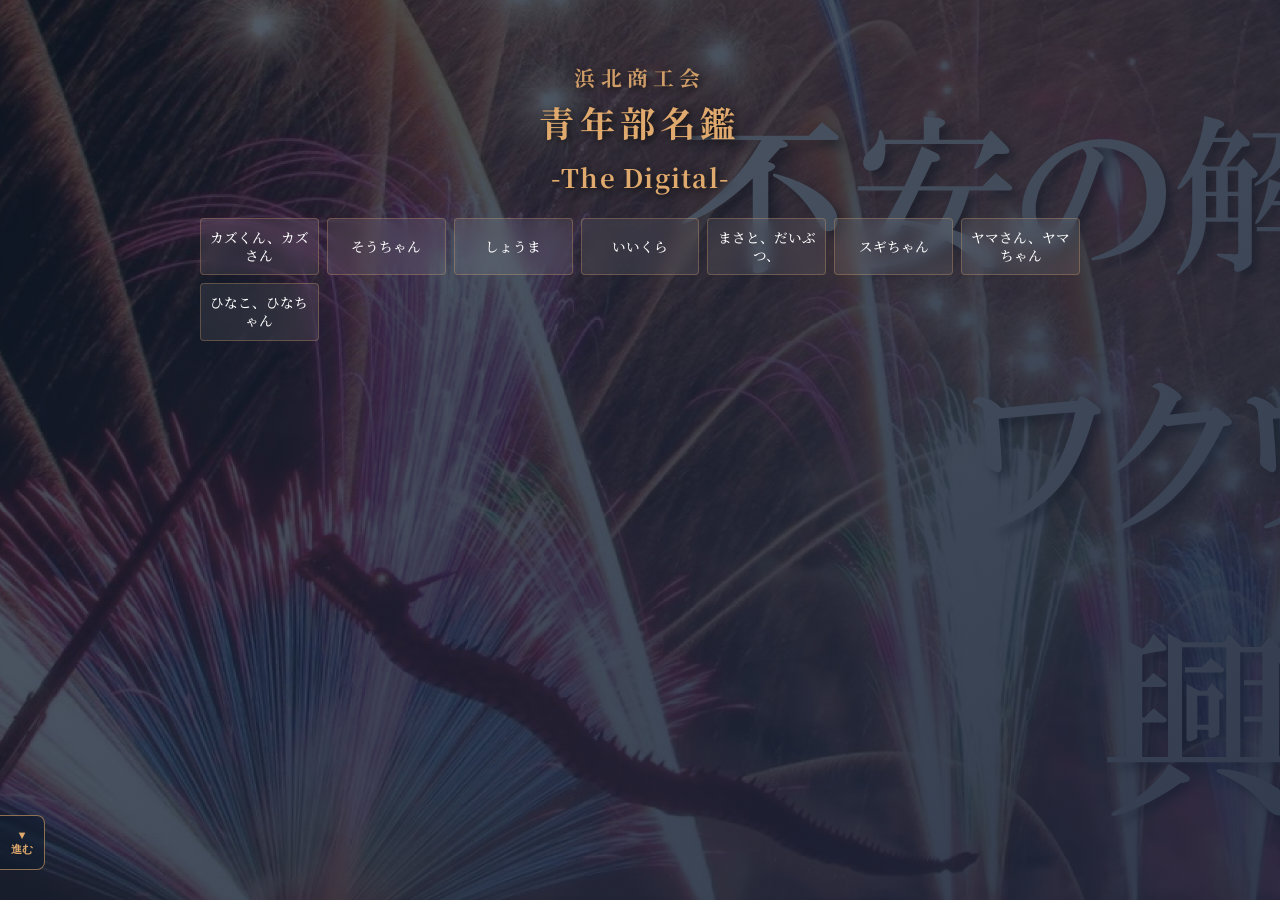
==== index.html @ 4f2fd343 "Update codebase for new spreadsheet" ====
﻿<!DOCTYPE html>
<html lang="ja">
<head>
    <meta charset="UTF-8">
    <meta name="viewport" content="width=device-width, initial-scale=1.0">
    <title>浜北商工会 青年部名鑑 -The Digital-</title>
    <link rel="stylesheet" href="style.css?v=20260411">
    <link href="https://fonts.googleapis.com/css2?family=Noto+Serif+JP:wght@400;700&display=swap" rel="stylesheet">
</head>
<body>
    <div class="bg-animation"></div>

    <div class="nav-buttons">
        <button id="nav-up" class="nav-btn">▲<br>戻る</button>
        <button id="nav-down" class="nav-btn">▼<br>進む</button>
    </div>

    <div class="scroll-container" id="scroll-container">
        <section class="index-section" id="top">
            <h1>
                <span style="font-size:1.3rem; opacity: 0.9;">浜北商工会</span><br>
                青年部名鑑<br>
                <span style="color:var(--accent-color); font-size:1.6rem; letter-spacing: 0.05em;">-The Digital-</span>
            </h1>
            <div class="member-grid">
                
                <a href="#member-1" class="member-link">カズくん、カズさん</a>
                
                <a href="#member-2" class="member-link">そうちゃん</a>
                
                <a href="#member-3" class="member-link">しょうま</a>
                
                <a href="#member-4" class="member-link">いいくら</a>
                
                <a href="#member-5" class="member-link">まさと、だいぶつ、</a>
                
                <a href="#member-6" class="member-link">スギちゃん</a>
                
                <a href="#member-7" class="member-link">ヤマさん、ヤマちゃん</a>
                
                <a href="#member-8" class="member-link">ひなこ、ひなちゃん</a>
                
            </div>
        </section>

        
        <section class="member-slide slide-panel" id="member-1" data-index="1">
            
            <div class="member-card">
                <div class="member-image-wrapper">
                    
                    
                    <img src="https://drive.google.com/thumbnail?id=1BmjtbiqCMawPFYAUwA2mp1xpKYHfq6Cj&sz=w800" alt="写真" class="member-image">
                    <div class="overlay-nickname">
                        <div class="nickname-text js-fit-text">カズくん、カズさん</div>
                    </div>
                </div>
                
                <div class="member-info">
                    <div class="member-header-titles">
                        <h2 class="member-name">水谷和敬</h2>
                        <hr class="gold-divider">
                        <p class="member-title">日本オーガニック株式会社 <span class="member-category">/ 農家向け肥料製造、販売、卸、その他1次産業に関わる課題解決</span></p>
                        
                        <p class="member-meta">
                            出身地: 静岡市葵区草薙
                             | 
                            入部: 2025/12/15
                        </p>
                        
                    </div>
                    
                    
                    <div class="member-detail">
                        <h3>わが社の自慢</h3>
                        <div class="member-text">創立96年の肥料メーカー。地域の食を守るべく、いろんなことに日々チャレンジしています！</div>
                    </div>
                    

                    
                    <div class="member-detail">
                        <h3>熱中していること</h3>
                        <div class="member-text">超趣味レベルのロードバイク。通勤に使用してます！あとはゆるっとキャンプ、BBQ</div>
                    </div>
                    

                    
                    <div class="member-detail">
                        <h3>おすすめ激うまグルメ</h3>
                        <div class="member-text">浜松歴が短いので色々とご教授お願いしますｍ（_ _）ｍ</div>
                    </div>
                    

                    
                    <div class="member-detail">
                        <h3>こんな相談のれます！</h3>
                        <div class="member-text">農業はもとより、植物関係でしたらふわっと話聞けます。あ、私獣医の免許もあるから動物の事もふわっと聞いてください＾＾</div>
                    </div>
                    

                    
                    <div class="member-detail">
                        <h3>青年部で繋がりたい人</h3>
                        <div class="member-text">皆さん！今は特に外構関係の方</div>
                    </div>
                    
                </div>
            </div>
        </section>
        
        <section class="member-slide slide-panel" id="member-2" data-index="2">
            
            <div class="member-card">
                <div class="member-image-wrapper">
                    
                    
                        
                    
                    <img src="./hiryukun.JPG" alt="写真" class="member-image">
                    <div class="overlay-nickname">
                        <div class="nickname-text js-fit-text">そうちゃん</div>
                    </div>
                </div>
                
                <div class="member-info">
                    <div class="member-header-titles">
                        <h2 class="member-name">石川惣一郎</h2>
                        <hr class="gold-divider">
                        <p class="member-title">石川製餡所 <span class="member-category">/ 製造・加工</span></p>
                        
                        <p class="member-meta">
                            出身地: 浜松市浜名区豊保
                             | 
                            入部: 2017/08/01
                        </p>
                        
                    </div>
                    
                    
                    <div class="member-detail">
                        <h3>わが社の自慢</h3>
                        <div class="member-text">創業10４年、地元のあんこ屋です！</div>
                    </div>
                    

                    
                    <div class="member-detail">
                        <h3>熱中していること</h3>
                        <div class="member-text">生成AIが歌ってる曲にハマってます！</div>
                    </div>
                    

                    
                    <div class="member-detail">
                        <h3>おすすめ激うまグルメ</h3>
                        <div class="member-text">ザザシティ浜松の向かい側にあるBasso鍛冶庵(蕎麦屋です)のミニ天丼が最高に旨いですよ！</div>
                    </div>
                    

                    
                    <div class="member-detail">
                        <h3>こんな相談のれます！</h3>
                        <div class="member-text">あんこを使ったお菓子を作りたいときの相談などなど</div>
                    </div>
                    

                    
                    <div class="member-detail">
                        <h3>青年部で繋がりたい人</h3>
                        <div class="member-text">食べ物関係の方</div>
                    </div>
                    
                </div>
            </div>
        </section>
        
        <section class="member-slide slide-panel" id="member-3" data-index="3">
            
            <div class="member-card">
                <div class="member-image-wrapper">
                    
                    
                    <img src="https://drive.google.com/thumbnail?id=1gQG9tgWW16fe8bTGVNeBwfredswOEfX0&sz=w800" alt="写真" class="member-image">
                    <div class="overlay-nickname">
                        <div class="nickname-text js-fit-text">しょうま</div>
                    </div>
                </div>
                
                <div class="member-info">
                    <div class="member-header-titles">
                        <h2 class="member-name">牧田 丞真</h2>
                        <hr class="gold-divider">
                        <p class="member-title">株式会社警備保障ベラ <span class="member-category">/ 警備業</span></p>
                        
                        <p class="member-meta">
                            出身地: 浜松市
                             | 
                            入部: 2023/04/01
                        </p>
                        
                    </div>
                    
                    
                    <div class="member-detail">
                        <h3>わが社の自慢</h3>
                        <div class="member-text">少数精鋭で幅広いエリア（浜北を中心に湖西から御前崎まで）の警備を請け負います</div>
                    </div>
                    

                    
                    <div class="member-detail">
                        <h3>熱中していること</h3>
                        <div class="member-text">現在過去未来、ゴスペラーズのファン（黒沢薫さんは心の師匠）

女性アイドル好き→iDOL Street（SUPER☆GiRLS、わーすた）がお気に入り

豆を挽いてコーヒーを淹れます（プレス器やエスプレッソマシンを所有）

紙巻き煙草以外に葉巻を喫う

ウイスキー派でしたが甍に出会い日本酒に興味を持ち出しています

土地家屋調査士の試験勉強に励んでいます（去年6.5点足らず不合格）</div>
                    </div>
                    

                    
                    <div class="member-detail">
                        <h3>おすすめ激うまグルメ</h3>
                        <div class="member-text">奥田商店、DEEPAK、SUN'S（ここまでカレー屋さん）/はちまんのバナナジュース</div>
                    </div>
                    

                    
                    <div class="member-detail">
                        <h3>こんな相談のれます！</h3>
                        <div class="member-text">行政書士の資格を持っているので（登録はしていいません）法律関係の話、資格試験の勉強法についてお話しできます</div>
                    </div>
                    

                    
                    <div class="member-detail">
                        <h3>青年部で繋がりたい人</h3>
                        <div class="member-text">工事やイベントで警備員を必要としている人、独立開業のノウハウを持っている人</div>
                    </div>
                    
                </div>
            </div>
        </section>
        
        <section class="member-slide slide-panel" id="member-4" data-index="4">
            
            <div class="member-card">
                <div class="member-image-wrapper">
                    
                    
                        
                    
                    <img src="./hiryukun.JPG" alt="写真" class="member-image">
                    <div class="overlay-nickname">
                        <div class="nickname-text js-fit-text">いいくら</div>
                    </div>
                </div>
                
                <div class="member-info">
                    <div class="member-header-titles">
                        <h2 class="member-name">飯倉翔太</h2>
                        <hr class="gold-divider">
                        <p class="member-title">高林会計 <span class="member-category">/ 税理士</span></p>
                        
                        <p class="member-meta">
                            出身地: 浜松市中央区船越町
                             | 
                            入部: 2024/03/01
                        </p>
                        
                    </div>
                    
                    
                    <div class="member-detail">
                        <h3>わが社の自慢</h3>
                        <div class="member-text">創業50年以上　頼りになる社長の相談相手です！</div>
                    </div>
                    

                    
                    <div class="member-detail">
                        <h3>熱中していること</h3>
                        <div class="member-text">仕事</div>
                    </div>
                    

                    
                    <div class="member-detail">
                        <h3>おすすめ激うまグルメ</h3>
                        <div class="member-text">ぬしやカフェのブッダボール　広沢のブーランジェリータニグチ</div>
                    </div>
                    

                    
                    <div class="member-detail">
                        <h3>こんな相談のれます！</h3>
                        <div class="member-text">経営に関する困りごと</div>
                    </div>
                    

                    
                    <div class="member-detail">
                        <h3>青年部で繋がりたい人</h3>
                        <div class="member-text">自社の数字に興味のある方</div>
                    </div>
                    
                </div>
            </div>
        </section>
        
        <section class="member-slide slide-panel" id="member-5" data-index="5">
            
            <div class="member-card">
                <div class="member-image-wrapper">
                    
                    
                    <img src="https://drive.google.com/thumbnail?id=1C_hzrkbv3An13eDQngl49LYoSOYeggsW&sz=w800" alt="写真" class="member-image">
                    <div class="overlay-nickname">
                        <div class="nickname-text js-fit-text">まさと、だいぶつ、</div>
                    </div>
                </div>
                
                <div class="member-info">
                    <div class="member-header-titles">
                        <h2 class="member-name">岡野将人</h2>
                        <hr class="gold-divider">
                        <p class="member-title">有限会社ぬしや仏具店 <span class="member-category">/ 小売・卸売</span></p>
                        
                        <p class="member-meta">
                            出身地: 茨城県つくば市
                             | 
                            入部: 2011/05/02
                        </p>
                        
                    </div>
                    
                    
                    <div class="member-detail">
                        <h3>わが社の自慢</h3>
                        <div class="member-text">創業約180年設立約50年の有限会社ぬしや仏具店。創業依頼「塗り」と「箔押」技術を継承し、現在も事業として営む。最新の仏壇仏具も扱う地域の老舗仏具店。近年はカフェを併設し、より親しみやすい新しい仏具店を目指しています。</div>
                    </div>
                    

                    
                    <div class="member-detail">
                        <h3>熱中していること</h3>
                        <div class="member-text">ギターとバンド活動にハマっています。ダイエット中です。</div>
                    </div>
                    

                    
                    <div class="member-detail">
                        <h3>おすすめ激うまグルメ</h3>
                        <div class="member-text">最近知り合いにいただいたTWGの紅茶にびっくりしました。</div>
                    </div>
                    

                    
                    <div class="member-detail">
                        <h3>こんな相談のれます！</h3>
                        <div class="member-text">カフェの利用やワークショップの相談も可能な範囲で受けます。仏壇仏具や位牌の相談はお任せください。修復や塗替えもできます。</div>
                    </div>
                    

                    
                    <div class="member-detail">
                        <h3>青年部で繋がりたい人</h3>
                        <div class="member-text">いろんな仕事について勉強したいのでできるだけたくさんの人と知り合いたいです。</div>
                    </div>
                    
                </div>
            </div>
        </section>
        
        <section class="member-slide slide-panel" id="member-6" data-index="6">
            
            <div class="member-card">
                <div class="member-image-wrapper">
                    
                    
                    <img src="https://drive.google.com/thumbnail?id=1iJcV-IG1AoS2s-QegEN4jQQ2lhS8vOKP&sz=w800" alt="写真" class="member-image">
                    <div class="overlay-nickname">
                        <div class="nickname-text js-fit-text">スギちゃん</div>
                    </div>
                </div>
                
                <div class="member-info">
                    <div class="member-header-titles">
                        <h2 class="member-name">杉山雄規</h2>
                        <hr class="gold-divider">
                        <p class="member-title">浜松パソコン総合支援 <span class="member-category">/ IT・クリエイティブ</span></p>
                        
                        <p class="member-meta">
                            出身地: 浜松市浜名区貴布祢
                             | 
                            入部: 2021/07/01
                        </p>
                        
                    </div>
                    
                    
                    <div class="member-detail">
                        <h3>わが社の自慢</h3>
                        <div class="member-text">外資系企業でも認められているサポート力があります！</div>
                    </div>
                    

                    
                    <div class="member-detail">
                        <h3>熱中していること</h3>
                        <div class="member-text">ネットゲーム(FPS)、MTG、ガンダム</div>
                    </div>
                    

                    

                    
                    <div class="member-detail">
                        <h3>こんな相談のれます！</h3>
                        <div class="member-text">パソコンの買い替え、故障修理、データ復旧、サポート全般。</div>
                    </div>
                    

                    
                    <div class="member-detail">
                        <h3>青年部で繋がりたい人</h3>
                        <div class="member-text">パソコンを必要としている方、パソコン操作など不安な方</div>
                    </div>
                    
                </div>
            </div>
        </section>
        
        <section class="member-slide slide-panel" id="member-7" data-index="7">
            
            <div class="member-card">
                <div class="member-image-wrapper">
                    
                    
                    <img src="https://drive.google.com/thumbnail?id=1lgflJKsQjmgEcgFWt-EhQrKXRKNQMf2e&sz=w800" alt="写真" class="member-image">
                    <div class="overlay-nickname">
                        <div class="nickname-text js-fit-text">ヤマさん、ヤマちゃん</div>
                    </div>
                </div>
                
                <div class="member-info">
                    <div class="member-header-titles">
                        <h2 class="member-name">山下　和也</h2>
                        <hr class="gold-divider">
                        <p class="member-title">おそうじ本舗浜北駅前店 <span class="member-category">/ サービス</span></p>
                        
                        <p class="member-meta">
                            出身地: 浜松市中央区富塚町
                             | 
                            入部: 2024/04/01
                        </p>
                        
                    </div>
                    
                    
                    <div class="member-detail">
                        <h3>わが社の自慢</h3>
                        <div class="member-text">ハウスクリーニングを通じて地元を中心に人と人をつなぐ仕事をしています</div>
                    </div>
                    

                    
                    <div class="member-detail">
                        <h3>熱中していること</h3>
                        <div class="member-text">サウナ、温泉巡り、森林浴、己書、占い（タロット・九星気学）</div>
                    </div>
                    

                    
                    <div class="member-detail">
                        <h3>おすすめ激うまグルメ</h3>
                        <div class="member-text">麵屋 川龍の汁なし担々麵、野の香の天ぷらとうどん、道の駅 どんぐりの里いなぶ の米粉で作ったカレーパン</div>
                    </div>
                    

                    
                    <div class="member-detail">
                        <h3>こんな相談のれます！</h3>
                        <div class="member-text">家・建物の汚れ全般の相談OK！汚れの原因とお手入れ方法、予防対策までばっちりアドバイスできます！</div>
                    </div>
                    

                    
                    <div class="member-detail">
                        <h3>青年部で繋がりたい人</h3>
                        <div class="member-text">自宅・事務所・会社の汚れに悩んでいる方</div>
                    </div>
                    
                </div>
            </div>
        </section>
        
        <section class="member-slide slide-panel" id="member-8" data-index="8">
            
            <div class="member-card">
                <div class="member-image-wrapper">
                    
                    
                    <img src="https://drive.google.com/thumbnail?id=1xtq9JieSAMoQTVgNv8fLsjbDpYiiZyGy&sz=w800" alt="写真" class="member-image">
                    <div class="overlay-nickname">
                        <div class="nickname-text js-fit-text">ひなこ、ひなちゃん</div>
                    </div>
                </div>
                
                <div class="member-info">
                    <div class="member-header-titles">
                        <h2 class="member-name">浅倉日向子</h2>
                        <hr class="gold-divider">
                        <p class="member-title">中高生向け英語特化型学習コーチング EngPower（エンパワー） <span class="member-category">/ サービス</span></p>
                        
                        <p class="member-meta">
                            出身地: 浜名区西美薗（北浜東部中 出身）
                             | 
                            入部: 2026/03/31
                        </p>
                        
                    </div>
                    
                    
                    <div class="member-detail">
                        <h3>わが社の自慢</h3>
                        <div class="member-text">カナダ留学・シンガポール勤務してました、元 学校教員です。根っからの浜北人間です。
教え子たち、みんな勝手に勉強し出すんですよ。（偏差値44→65）
あと私、無限にしゃべってます。</div>
                    </div>
                    

                    
                    <div class="member-detail">
                        <h3>熱中していること</h3>
                        <div class="member-text">あいみょん（札幌までライブ参戦）・お笑い（最近の推しはソマオ・ミートボール）・スポーツ観戦（ジュビロ・レヴズ）・最近はずっとAIいじいじ...</div>
                    </div>
                    

                    
                    <div class="member-detail">
                        <h3>おすすめ激うまグルメ</h3>
                        <div class="member-text">丸塚町のモロッコ料理屋「Fassiaフェシア」インスタDMで予約してから行ってあげてください♪ </div>
                    </div>
                    

                    
                    <div class="member-detail">
                        <h3>こんな相談のれます！</h3>
                        <div class="member-text">中高生の英語の成績伸び悩み（一番得意なのは、テスト~50点・5評2~3）
初めての海外渡航（留学・ホームステイ専門◎ 旅行でもOK）
</div>
                    </div>
                    

                    
                    <div class="member-detail">
                        <h3>青年部で繋がりたい人</h3>
                        <div class="member-text">中高生の保護者さん、集客に課題感を感じているローカルビジネスされている方、「英語・海外関連、助けて！」という方</div>
                    </div>
                    
                </div>
            </div>
        </section>
        
    </div>

    <script src="script.js"></script>
</body>
</html>
---- style.css ----
:root {
    --primary-color: #0d1b2a;
    --second-color: #1b263b;
    --accent-color: #e0a96d; /* ゴールド */
    --accent-dark: #b8860b;
    --text-color: #cbd5e1;
    --card-bg: rgba(255, 255, 255, 0.92);
}

* {
    box-sizing: border-box;
    margin: 0;
    padding: 0;
}

body {
    font-family: 'Noto Serif JP', serif;
    background-color: var(--primary-color);
    color: var(--text-color);
    background-image: 
        linear-gradient(135deg, rgba(13, 27, 42, 0.85) 0%, rgba(27, 38, 59, 0.85) 100%),
        url('./aboutus.jpg');
    background-size: cover;
    background-position: center;
    background-attachment: fixed;
}

html {
    scroll-behavior: smooth;
}

.scroll-container {
    height: 100vh;
    overflow-y: scroll;
    scroll-behavior: smooth; /* コンテナにも追加 */
    scroll-snap-type: y mandatory;
    -webkit-overflow-scrolling: touch;
}

/* インデックスセクション(FV) */
.index-section {
    position: relative;
    height: 100vh;
    padding: 30px 10px 10px 10px;
    scroll-snap-align: start;
    text-align: center;
    color: #fff;
    display: flex;
    flex-direction: column;
    
    background-image: 
        linear-gradient(135deg, rgba(13, 27, 42, 0.70) 0%, rgba(27, 38, 59, 0.90) 100%),
        url('./fv-bg.jpg');
    background-size: cover;
    background-position: center;
    background-attachment: fixed;
}

.index-section h1 {
    font-size: 2.2rem;
    margin: 15px 0 20px 0;
    color: var(--accent-color);
    letter-spacing: 0.15em;
    text-shadow: 2px 2px 8px rgba(0,0,0,0.8);
    flex-shrink: 0;
}

.member-grid {
    display: grid;
    grid-template-columns: repeat(auto-fill, minmax(110px, 1fr));
    gap: 8px;
    max-width: 900px;
    margin: 0 auto;
    width: 100%;
    overflow-y: auto;
    padding: 0 10px 30px 10px;
}

.member-link {
    display: flex;
    align-items: center;
    justify-content: center;
    padding: 10px 5px;
    background: rgba(255, 255, 255, 0.08);
    backdrop-filter: blur(8px);
    color: #fff;
    text-decoration: none;
    border-radius: 4px; /* ソリッド */
    border: 1px solid rgba(224, 169, 109, 0.3);
    transition: all 0.3s cubic-bezier(0.25, 0.8, 0.25, 1);
    font-size: 0.85rem;
    font-weight: 500;
    line-height: 1.3;
}

.member-link:hover, .member-link:active {
    background: var(--accent-color);
    color: var(--primary-color);
    transform: translateY(-2px);
    box-shadow: 0 4px 12px rgba(224, 169, 109, 0.4);
}

/* メンバーごとのスライド */
.member-slide {
    position: relative;
    height: 100vh;
    width: 100%;
    scroll-snap-align: start;
    display: flex;
    justify-content: center;
    align-items: center;
    padding: 10px; /* 上下左右最小で均一に */
    perspective: 1000px;
}

/* カード本体 (Solid & Premium + 遊び心) */
.member-card {
    background: var(--card-bg);
    width: 100%;
    max-width: 500px;
    height: 95vh; /* 高さを画面目一杯に戻す */
    border-radius: 4px; /* 角を立てる */
    box-shadow: 0 10px 30px rgba(0,0,0,0.6);
    border: 1px solid var(--accent-color);
    overflow: hidden;
    display: flex;
    flex-direction: column;
    position: relative;
    
    /* 遊び心の背景パターン (CSSでドットと斜線) */
    background-image: 
        radial-gradient(rgba(224, 169, 109, 0.05) 1px, transparent 1px),
        radial-gradient(rgba(224, 169, 109, 0.05) 1px, transparent 1px);
    background-size: 20px 20px;
    background-position: 0 0, 10px 10px;
    
    animation: cardAppear 0.6s cubic-bezier(0.2, 0.8, 0.2, 1) both;
}

@keyframes cardAppear {
    0% { opacity: 0; transform: translateY(30px); }
    100% { opacity: 1; transform: translateY(0); }
}

/* 画像アリのレイアウト */
.member-image-wrapper {
    width: 100%;
    height: 48%; /* 画像を少し大きめに */
    position: relative;
    background: #111;
    overflow: hidden;
    border-bottom: 2px solid var(--accent-color);
}

.member-image {
    width: 100%;
    height: 100%;
    object-fit: cover;
    object-position: center;
    transition: transform 0.5s ease;
}

.member-card:hover .member-image {
    transform: scale(1.03);
}

/* ニックネームのオーバーレイ */
.overlay-nickname {
    position: absolute;
    bottom: 0;
    left: 0;
    width: 100%;
    /* グラデーションを高さを広げつつ、暗くなりすぎないように調整して白同化を防ぐ */
    padding: 40px 15px 10px 15px;
    background: linear-gradient(to top, rgba(0,0,0,0.95) 0%, rgba(0,0,0,0.5) 50%, rgba(0,0,0,0) 100%);
    display: flex;
    align-items: flex-end;
}

/* JavaScriptで文字サイズを調整するためのコンテナ */
.nickname-text {
    color: #fff;
    font-weight: 700;
    font-size: 24px;
    line-height: 1.2;
    white-space: nowrap;
    /* 白い背景でも文字が絶対に読めるように、細かく濃い多重シャドウをかける */
    text-shadow: 
        0px 1px 3px rgba(0,0,0,0.8),
        0px 2px 6px rgba(0,0,0,0.9),
        0px 0px 10px rgba(0,0,0,0.6);
    transform-origin: left bottom; /* 自動縮小の基準点 */
}

/* 情報領域 */
.member-info {
    padding: 15px 15px 30px 25px; /* 下部の巨大な余白を消去し、左側に少しゆとりを持たせてボタンとの干渉を和らげる */
    flex: 1;
    overflow-y: auto;
    color: #111;
}

.member-header-titles {
    margin-bottom: 20px;
}

/* 氏名（大きめフォント） */
.member-name {
    font-size: 1.3rem; 
    color: #222;
    font-weight: bold;
    margin-bottom: 0;
}

/* 細い線（金色） */
.gold-divider {
    border: none;
    height: 1px;
    background: var(--accent-color);
    width: 100%;
    margin: 6px 0;
}

/* 会社名 / 業種（小さいフォント） */
.member-title {
    font-size: 0.85rem;
    color: #666;
    margin-bottom: 0;
}

.member-category {
    font-size: 0.8rem;
    color: #888;
}

.member-meta {
    font-size: 0.8rem;
    color: #555;
    margin-top: 4px;
    margin-bottom: 0;
}

.member-detail {
    margin-bottom: 12px;
    border-left: 3px solid var(--accent-color);
    padding-left: 10px;
    position: relative;
}

/* 余白と装飾の遊び心 */
.member-detail::before {
    content: '';
    position: absolute;
    bottom: -6px;
    left: 10px;
    width: 20px;
    height: 1px;
    background: rgba(224, 169, 109, 0.4);
}

.member-detail h3 {
    font-size: 0.85rem;
    color: var(--primary-color);
    margin-bottom: 3px;
    font-weight: bold;
    display: inline-block;
    background: rgba(224, 169, 109, 0.15);
    padding: 2px 6px;
    border-radius: 2px;
}

.member-text {
    font-size: 0.9rem;
    line-height: 1.6;
    color: #222;
    white-space: pre-wrap; /* 改行をそのまま反映 */
}

/* 固定ナビゲーションボタン (画面左端のタブ風) */
.nav-buttons {
    position: fixed;
    left: 0;      /* 左端にピッタリくっつける */
    bottom: 30px;
    z-index: 100;
    display: flex;
    flex-direction: column;
    gap: 8px; /* ボタンとボタンの隙間を少し詰める */
    background: transparent;
    border: none;
    box-shadow: none;
    width: auto;
    height: auto;
}

.nav-btn {
    width: 45px;
    height: 55px; /* 指で押しやすいように縦に少し長く（透明なクリック領域の確保） */
    background: rgba(13, 27, 42, 0.5); /* 強い半透明にして背景の文字を透けさせる */
    border: 1px solid rgba(224, 169, 109, 0.6);
    border-left: none; /* 左端と一体化 */
    border-radius: 0 8px 8px 0; /* 右側だけ丸めるタブデザイン */
    color: var(--accent-color);
    font-size: 0.7rem;
    font-weight: bold;
    cursor: pointer;
    backdrop-filter: blur(3px); /* ぼかしも弱めにして裏の文字を読めるように */
    transition: 0.3s;
    display: flex;
    flex-direction: column;
    align-items: center;
    justify-content: center;
    line-height: 1.2;
}

.nav-btn:hover {
    background: var(--accent-color);
    color: var(--primary-color);
}

/* 常に非表示（トップ画面での「戻る」など） */
.hidden {
    opacity: 0;
    pointer-events: none;
}
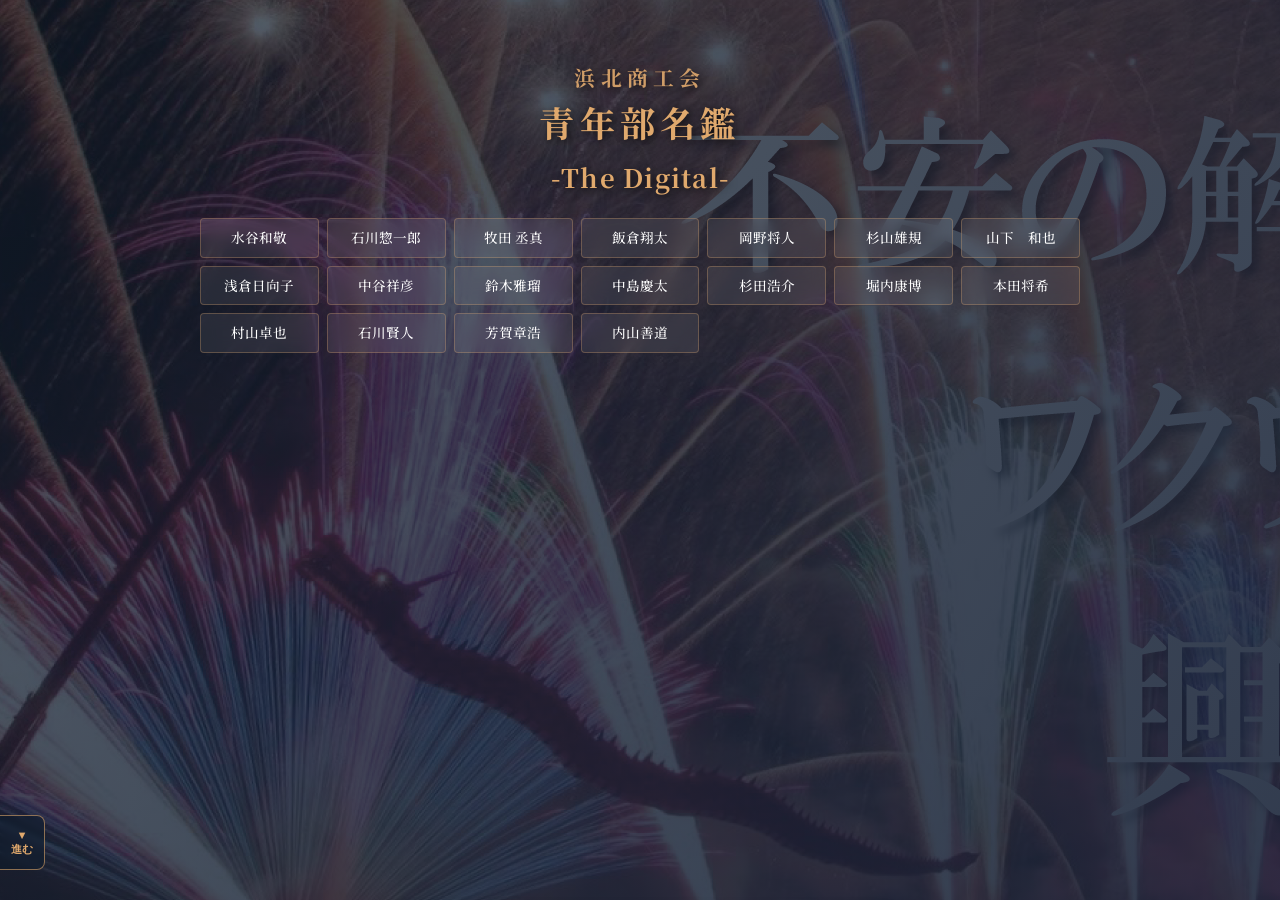
==== commit 72303c81: "Update layout: 16:9 aspect ratio, move nickname below name, and fix layout structure" ====
--- a/index.html
+++ b/index.html
@@ -24,21 +24,41 @@
             </h1>
             <div class="member-grid">
                 
-                <a href="#member-1" class="member-link">カズくん、カズさん</a>
-                
-                <a href="#member-2" class="member-link">そうちゃん</a>
-                
-                <a href="#member-3" class="member-link">しょうま</a>
-                
-                <a href="#member-4" class="member-link">いいくら</a>
-                
-                <a href="#member-5" class="member-link">まさと、だいぶつ、</a>
-                
-                <a href="#member-6" class="member-link">スギちゃん</a>
-                
-                <a href="#member-7" class="member-link">ヤマさん、ヤマちゃん</a>
-                
-                <a href="#member-8" class="member-link">ひなこ、ひなちゃん</a>
+                <a href="#member-1" class="member-link">水谷和敬</a>
+                
+                <a href="#member-2" class="member-link">石川惣一郎</a>
+                
+                <a href="#member-3" class="member-link">牧田 丞真</a>
+                
+                <a href="#member-4" class="member-link">飯倉翔太</a>
+                
+                <a href="#member-5" class="member-link">岡野将人</a>
+                
+                <a href="#member-6" class="member-link">杉山雄規</a>
+                
+                <a href="#member-7" class="member-link">山下　和也</a>
+                
+                <a href="#member-8" class="member-link">浅倉日向子</a>
+                
+                <a href="#member-9" class="member-link">中谷祥彦</a>
+                
+                <a href="#member-10" class="member-link">鈴木雅瑠</a>
+                
+                <a href="#member-11" class="member-link">中島慶太</a>
+                
+                <a href="#member-12" class="member-link">杉田浩介</a>
+                
+                <a href="#member-13" class="member-link">堀内康博</a>
+                
+                <a href="#member-14" class="member-link">本田将希</a>
+                
+                <a href="#member-15" class="member-link">村山卓也</a>
+                
+                <a href="#member-16" class="member-link">石川賢人</a>
+                
+                <a href="#member-17" class="member-link">芳賀章浩</a>
+                
+                <a href="#member-18" class="member-link">内山善道</a>
                 
             </div>
         </section>
@@ -47,18 +67,16 @@
         <section class="member-slide slide-panel" id="member-1" data-index="1">
             
             <div class="member-card">
-                <div class="member-image-wrapper">
-                    
-                    
-                    <img src="https://drive.google.com/thumbnail?id=1BmjtbiqCMawPFYAUwA2mp1xpKYHfq6Cj&sz=w800" alt="写真" class="member-image">
-                    <div class="overlay-nickname">
-                        <div class="nickname-text js-fit-text">カズくん、カズさん</div>
-                    </div>
-                </div>
-                
-                <div class="member-info">
-                    <div class="member-header-titles">
+                    <div class="member-image-wrapper">
+                        
+                        
+                        <img src="https://drive.google.com/thumbnail?id=1BmjtbiqCMawPFYAUwA2mp1xpKYHfq6Cj&sz=w800" alt="写真" class="member-image">
+                    </div>
+                    
+                    <div class="member-info">
+                        <div class="member-header-titles">
                         <h2 class="member-name">水谷和敬</h2>
+                        <p class="member-nickname">カズくん、カズさん</p>
                         <hr class="gold-divider">
                         <p class="member-title">日本オーガニック株式会社 <span class="member-category">/ 農家向け肥料製造、販売、卸、その他1次産業に関わる課題解決</span></p>
                         
@@ -111,20 +129,18 @@
         <section class="member-slide slide-panel" id="member-2" data-index="2">
             
             <div class="member-card">
-                <div class="member-image-wrapper">
-                    
-                    
-                        
-                    
-                    <img src="./hiryukun.JPG" alt="写真" class="member-image">
-                    <div class="overlay-nickname">
-                        <div class="nickname-text js-fit-text">そうちゃん</div>
-                    </div>
-                </div>
-                
-                <div class="member-info">
-                    <div class="member-header-titles">
+                    <div class="member-image-wrapper">
+                        
+                        
+                            
+                        
+                        <img src="./hiryukun.JPG" alt="写真" class="member-image">
+                    </div>
+                    
+                    <div class="member-info">
+                        <div class="member-header-titles">
                         <h2 class="member-name">石川惣一郎</h2>
+                        <p class="member-nickname">そうちゃん</p>
                         <hr class="gold-divider">
                         <p class="member-title">石川製餡所 <span class="member-category">/ 製造・加工</span></p>
                         
@@ -177,18 +193,16 @@
         <section class="member-slide slide-panel" id="member-3" data-index="3">
             
             <div class="member-card">
-                <div class="member-image-wrapper">
-                    
-                    
-                    <img src="https://drive.google.com/thumbnail?id=1gQG9tgWW16fe8bTGVNeBwfredswOEfX0&sz=w800" alt="写真" class="member-image">
-                    <div class="overlay-nickname">
-                        <div class="nickname-text js-fit-text">しょうま</div>
-                    </div>
-                </div>
-                
-                <div class="member-info">
-                    <div class="member-header-titles">
+                    <div class="member-image-wrapper">
+                        
+                        
+                        <img src="https://drive.google.com/thumbnail?id=1gQG9tgWW16fe8bTGVNeBwfredswOEfX0&sz=w800" alt="写真" class="member-image">
+                    </div>
+                    
+                    <div class="member-info">
+                        <div class="member-header-titles">
                         <h2 class="member-name">牧田 丞真</h2>
+                        <p class="member-nickname">しょうま</p>
                         <hr class="gold-divider">
                         <p class="member-title">株式会社警備保障ベラ <span class="member-category">/ 警備業</span></p>
                         
@@ -251,20 +265,18 @@
         <section class="member-slide slide-panel" id="member-4" data-index="4">
             
             <div class="member-card">
-                <div class="member-image-wrapper">
-                    
-                    
-                        
-                    
-                    <img src="./hiryukun.JPG" alt="写真" class="member-image">
-                    <div class="overlay-nickname">
-                        <div class="nickname-text js-fit-text">いいくら</div>
-                    </div>
-                </div>
-                
-                <div class="member-info">
-                    <div class="member-header-titles">
+                    <div class="member-image-wrapper">
+                        
+                        
+                            
+                        
+                        <img src="./hiryukun.JPG" alt="写真" class="member-image">
+                    </div>
+                    
+                    <div class="member-info">
+                        <div class="member-header-titles">
                         <h2 class="member-name">飯倉翔太</h2>
+                        <p class="member-nickname">いいくら</p>
                         <hr class="gold-divider">
                         <p class="member-title">高林会計 <span class="member-category">/ 税理士</span></p>
                         
@@ -317,18 +329,16 @@
         <section class="member-slide slide-panel" id="member-5" data-index="5">
             
             <div class="member-card">
-                <div class="member-image-wrapper">
-                    
-                    
-                    <img src="https://drive.google.com/thumbnail?id=1C_hzrkbv3An13eDQngl49LYoSOYeggsW&sz=w800" alt="写真" class="member-image">
-                    <div class="overlay-nickname">
-                        <div class="nickname-text js-fit-text">まさと、だいぶつ、</div>
-                    </div>
-                </div>
-                
-                <div class="member-info">
-                    <div class="member-header-titles">
+                    <div class="member-image-wrapper">
+                        
+                        
+                        <img src="https://drive.google.com/thumbnail?id=1C_hzrkbv3An13eDQngl49LYoSOYeggsW&sz=w800" alt="写真" class="member-image">
+                    </div>
+                    
+                    <div class="member-info">
+                        <div class="member-header-titles">
                         <h2 class="member-name">岡野将人</h2>
+                        <p class="member-nickname">まさと、だいぶつ、</p>
                         <hr class="gold-divider">
                         <p class="member-title">有限会社ぬしや仏具店 <span class="member-category">/ 小売・卸売</span></p>
                         
@@ -381,18 +391,16 @@
         <section class="member-slide slide-panel" id="member-6" data-index="6">
             
             <div class="member-card">
-                <div class="member-image-wrapper">
-                    
-                    
-                    <img src="https://drive.google.com/thumbnail?id=1iJcV-IG1AoS2s-QegEN4jQQ2lhS8vOKP&sz=w800" alt="写真" class="member-image">
-                    <div class="overlay-nickname">
-                        <div class="nickname-text js-fit-text">スギちゃん</div>
-                    </div>
-                </div>
-                
-                <div class="member-info">
-                    <div class="member-header-titles">
+                    <div class="member-image-wrapper">
+                        
+                        
+                        <img src="https://drive.google.com/thumbnail?id=1iJcV-IG1AoS2s-QegEN4jQQ2lhS8vOKP&sz=w800" alt="写真" class="member-image">
+                    </div>
+                    
+                    <div class="member-info">
+                        <div class="member-header-titles">
                         <h2 class="member-name">杉山雄規</h2>
+                        <p class="member-nickname">スギちゃん</p>
                         <hr class="gold-divider">
                         <p class="member-title">浜松パソコン総合支援 <span class="member-category">/ IT・クリエイティブ</span></p>
                         
@@ -440,18 +448,16 @@
         <section class="member-slide slide-panel" id="member-7" data-index="7">
             
             <div class="member-card">
-                <div class="member-image-wrapper">
-                    
-                    
-                    <img src="https://drive.google.com/thumbnail?id=1lgflJKsQjmgEcgFWt-EhQrKXRKNQMf2e&sz=w800" alt="写真" class="member-image">
-                    <div class="overlay-nickname">
-                        <div class="nickname-text js-fit-text">ヤマさん、ヤマちゃん</div>
-                    </div>
-                </div>
-                
-                <div class="member-info">
-                    <div class="member-header-titles">
+                    <div class="member-image-wrapper">
+                        
+                        
+                        <img src="https://drive.google.com/thumbnail?id=1lgflJKsQjmgEcgFWt-EhQrKXRKNQMf2e&sz=w800" alt="写真" class="member-image">
+                    </div>
+                    
+                    <div class="member-info">
+                        <div class="member-header-titles">
                         <h2 class="member-name">山下　和也</h2>
+                        <p class="member-nickname">ヤマさん、ヤマちゃん</p>
                         <hr class="gold-divider">
                         <p class="member-title">おそうじ本舗浜北駅前店 <span class="member-category">/ サービス</span></p>
                         
@@ -504,18 +510,16 @@
         <section class="member-slide slide-panel" id="member-8" data-index="8">
             
             <div class="member-card">
-                <div class="member-image-wrapper">
-                    
-                    
-                    <img src="https://drive.google.com/thumbnail?id=1xtq9JieSAMoQTVgNv8fLsjbDpYiiZyGy&sz=w800" alt="写真" class="member-image">
-                    <div class="overlay-nickname">
-                        <div class="nickname-text js-fit-text">ひなこ、ひなちゃん</div>
-                    </div>
-                </div>
-                
-                <div class="member-info">
-                    <div class="member-header-titles">
+                    <div class="member-image-wrapper">
+                        
+                        
+                        <img src="https://drive.google.com/thumbnail?id=1xtq9JieSAMoQTVgNv8fLsjbDpYiiZyGy&sz=w800" alt="写真" class="member-image">
+                    </div>
+                    
+                    <div class="member-info">
+                        <div class="member-header-titles">
                         <h2 class="member-name">浅倉日向子</h2>
+                        <p class="member-nickname">ひなこ、ひなちゃん</p>
                         <hr class="gold-divider">
                         <p class="member-title">中高生向け英語特化型学習コーチング EngPower（エンパワー） <span class="member-category">/ サービス</span></p>
                         
@@ -569,6 +573,590 @@
             </div>
         </section>
         
+        <section class="member-slide slide-panel" id="member-9" data-index="9">
+            
+            <div class="member-card">
+                    <div class="member-image-wrapper">
+                        
+                        
+                        <img src="https://drive.google.com/thumbnail?id=1x-f6tlcyGxxXhEjP2I-F0S1glJ92b-aA&sz=w800" alt="写真" class="member-image">
+                    </div>
+                    
+                    <div class="member-info">
+                        <div class="member-header-titles">
+                        <h2 class="member-name">中谷祥彦</h2>
+                        <p class="member-nickname">タニキ、よし坊、中ちゃん</p>
+                        <hr class="gold-divider">
+                        <p class="member-title">ナカタニ機工 <span class="member-category">/ 建設機械販売・修理　機械設計・据付・組立</span></p>
+                        
+                        <p class="member-meta">
+                            出身地: 浜松市浜名区高畑
+                             | 
+                            入部: 2022/04/01
+                        </p>
+                        
+                    </div>
+                    
+                    
+                    <div class="member-detail">
+                        <h3>わが社の自慢</h3>
+                        <div class="member-text">小さなことでも機械のことなら任せてください!</div>
+                    </div>
+                    
+
+                    
+                    <div class="member-detail">
+                        <h3>熱中していること</h3>
+                        <div class="member-text">3Dモデリング・プリンタ、AIなどテックオタクです</div>
+                    </div>
+                    
+
+                    
+                    <div class="member-detail">
+                        <h3>おすすめ激うまグルメ</h3>
+                        <div class="member-text">きりのさんのイカ墨やきそば、こーば珈琲のかき氷</div>
+                    </div>
+                    
+
+                    
+                    <div class="member-detail">
+                        <h3>こんな相談のれます！</h3>
+                        <div class="member-text">部品作製や治工具作製のご相談、ネットツールやAIについて</div>
+                    </div>
+                    
+
+                    
+                    <div class="member-detail">
+                        <h3>青年部で繋がりたい人</h3>
+                        <div class="member-text">鉄筋関連機器を使用されている方、修理したい機械がある方、営業や経営に詳しい方</div>
+                    </div>
+                    
+                </div>
+            </div>
+        </section>
+        
+        <section class="member-slide slide-panel" id="member-10" data-index="10">
+            
+            <div class="member-card">
+                    <div class="member-image-wrapper">
+                        
+                        
+                        <img src="https://drive.google.com/thumbnail?id=18yE1ZyIr8Z-2_Ust0fG2PtsMiVFDz2Hl&sz=w800" alt="写真" class="member-image">
+                    </div>
+                    
+                    <div class="member-info">
+                        <div class="member-header-titles">
+                        <h2 class="member-name">鈴木雅瑠</h2>
+                        <p class="member-nickname">まさる</p>
+                        <hr class="gold-divider">
+                        <p class="member-title">サスティライト(sustailight) <span class="member-category">/ IT・クリエイティブ</span></p>
+                        
+                        <p class="member-meta">
+                            出身地: 名古屋市西区
+                             | 
+                            入部: 2025/12/01
+                        </p>
+                        
+                    </div>
+                    
+                    
+                    <div class="member-detail">
+                        <h3>わが社の自慢</h3>
+                        <div class="member-text">楽しくて売り上げに繋がるイベントの企画ならお任せ下さい！</div>
+                    </div>
+                    
+
+                    
+                    <div class="member-detail">
+                        <h3>熱中していること</h3>
+                        <div class="member-text">今はAIエージェントでアプリを作るのにハマってます。あとはDJ(JAZZやHOUSEからJ-POPまで)、BBQ(鰻の炭火焼きおすすめです)、料理(パスタなどイタリアン系が得意です)、ゲーム(メタルギアソリッドやFortniteなど)、漫画(攻殻機動隊やワンピース、Hunter✖️Hunterなど)</div>
+                    </div>
+                    
+
+                    
+                    <div class="member-detail">
+                        <h3>おすすめ激うまグルメ</h3>
+                        <div class="member-text">ミルゥのケーキ全部、翠月の和菓子全部</div>
+                    </div>
+                    
+
+                    
+                    <div class="member-detail">
+                        <h3>こんな相談のれます！</h3>
+                        <div class="member-text">AI使った業務効率化なら得意です。あとはHP、SNS、LINE、動画、記事など情報発信の開設からコンテンツ制作まで、集客関係を包括的にサポートできます。</div>
+                    </div>
+                    
+
+                    
+                    <div class="member-detail">
+                        <h3>青年部で繋がりたい人</h3>
+                        <div class="member-text">工務店さんなどの住宅関係や、古来からの伝統的な技術など、素晴らしい技術を持っている方</div>
+                    </div>
+                    
+                </div>
+            </div>
+        </section>
+        
+        <section class="member-slide slide-panel" id="member-11" data-index="11">
+            
+            <div class="member-card">
+                    <div class="member-image-wrapper">
+                        
+                        
+                        <img src="https://drive.google.com/thumbnail?id=1eC0iTMF2HPat1KnMvvbmMi15G8I6B97I&sz=w800" alt="写真" class="member-image">
+                    </div>
+                    
+                    <div class="member-info">
+                        <div class="member-header-titles">
+                        <h2 class="member-name">中島慶太</h2>
+                        <p class="member-nickname">慶ちゃんorナカジ</p>
+                        <hr class="gold-divider">
+                        <p class="member-title">螢火（ホタルビ） <span class="member-category">/ 宿泊業&映像制作</span></p>
+                        
+                        <p class="member-meta">
+                            出身地: 浜松市中央区山手町
+                             | 
+                            入部: 2023/04/01
+                        </p>
+                        
+                    </div>
+                    
+                    
+                    <div class="member-detail">
+                        <h3>わが社の自慢</h3>
+                        <div class="member-text">その瞬間を記憶、記録に残せる宿泊施設です！</div>
+                    </div>
+                    
+
+                    
+                    <div class="member-detail">
+                        <h3>熱中していること</h3>
+                        <div class="member-text">釣り🎣　＆　バーガー試作</div>
+                    </div>
+                    
+
+                    
+                    <div class="member-detail">
+                        <h3>おすすめ激うまグルメ</h3>
+                        <div class="member-text">螢火の鰻＆餃子</div>
+                    </div>
+                    
+
+                    
+                    <div class="member-detail">
+                        <h3>こんな相談のれます！</h3>
+                        <div class="member-text">写真撮影、動画制作</div>
+                    </div>
+                    
+
+                    
+                    <div class="member-detail">
+                        <h3>青年部で繋がりたい人</h3>
+                        <div class="member-text">飲食関係の方</div>
+                    </div>
+                    
+                </div>
+            </div>
+        </section>
+        
+        <section class="member-slide slide-panel" id="member-12" data-index="12">
+            
+            <div class="member-card">
+                    <div class="member-image-wrapper">
+                        
+                        
+                            
+                        
+                        <img src="./hiryukun.JPG" alt="写真" class="member-image">
+                    </div>
+                    
+                    <div class="member-info">
+                        <div class="member-header-titles">
+                        <h2 class="member-name">杉田浩介</h2>
+                        <p class="member-nickname">タスケ</p>
+                        <hr class="gold-divider">
+                        <p class="member-title">ブリックトーン <span class="member-category">/ 建築・不動産</span></p>
+                        
+                        <p class="member-meta">
+                            出身地: 浜松市浜名区宮口
+                             | 
+                            入部: 2026/03/23
+                        </p>
+                        
+                    </div>
+                    
+                    
+                    <div class="member-detail">
+                        <h3>わが社の自慢</h3>
+                        <div class="member-text">フットワークの軽い外構屋です。</div>
+                    </div>
+                    
+
+                    
+
+                    
+
+                    
+                    <div class="member-detail">
+                        <h3>こんな相談のれます！</h3>
+                        <div class="member-text">お庭周りの事なら些細なことでもお気軽にお声掛け下さい</div>
+                    </div>
+                    
+
+                    
+                </div>
+            </div>
+        </section>
+        
+        <section class="member-slide slide-panel" id="member-13" data-index="13">
+            
+            <div class="member-card">
+                    <div class="member-image-wrapper">
+                        
+                        
+                        <img src="https://drive.google.com/thumbnail?id=1I5F9tVKiA4zY9GA4xiqjifHvw3880Jyc&sz=w800" alt="写真" class="member-image">
+                    </div>
+                    
+                    <div class="member-info">
+                        <div class="member-header-titles">
+                        <h2 class="member-name">堀内康博</h2>
+                        <p class="member-nickname">ほりちゃ</p>
+                        <hr class="gold-divider">
+                        <p class="member-title">株式会社ジーアクト <span class="member-category">/ 製造・加工</span></p>
+                        
+                        <p class="member-meta">
+                            出身地: 浜松市和田町
+                             | 
+                            入部: 2010/04/01
+                        </p>
+                        
+                    </div>
+                    
+                    
+                    <div class="member-detail">
+                        <h3>わが社の自慢</h3>
+                        <div class="member-text">小ロット切削加工ならおまかせを！</div>
+                    </div>
+                    
+
+                    
+                    <div class="member-detail">
+                        <h3>熱中していること</h3>
+                        <div class="member-text">ドラム、ゴルフ(お付き合い程度)、車バカです</div>
+                    </div>
+                    
+
+                    
+                    <div class="member-detail">
+                        <h3>おすすめ激うまグルメ</h3>
+                        <div class="member-text">日の出卵(沼津駿河湾SAに売ってる)</div>
+                    </div>
+                    
+
+                    
+                    <div class="member-detail">
+                        <h3>こんな相談のれます！</h3>
+                        <div class="member-text">県内外の青年部員紹介</div>
+                    </div>
+                    
+
+                    
+                </div>
+            </div>
+        </section>
+        
+        <section class="member-slide slide-panel" id="member-14" data-index="14">
+            
+            <div class="member-card">
+                    <div class="member-image-wrapper">
+                        
+                        
+                        <img src="https://drive.google.com/thumbnail?id=1K2eeyHabnQhLtxiLNwnc2jqonvb6aFZL&sz=w800" alt="写真" class="member-image">
+                    </div>
+                    
+                    <div class="member-info">
+                        <div class="member-header-titles">
+                        <h2 class="member-name">本田将希</h2>
+                        <p class="member-nickname">しょうき</p>
+                        <hr class="gold-divider">
+                        <p class="member-title">株式会社光成不動産 <span class="member-category">/ 建築・不動産</span></p>
+                        
+                        <p class="member-meta">
+                            出身地: 福岡県福岡市
+                             | 
+                            入部: 2025/11/27
+                        </p>
+                        
+                    </div>
+                    
+                    
+                    <div class="member-detail">
+                        <h3>わが社の自慢</h3>
+                        <div class="member-text">家・土地のことならお任せください！</div>
+                    </div>
+                    
+
+                    
+                    <div class="member-detail">
+                        <h3>熱中していること</h3>
+                        <div class="member-text">スポーツ(バスケ、インディアカ)</div>
+                    </div>
+                    
+
+                    
+                    <div class="member-detail">
+                        <h3>おすすめ激うまグルメ</h3>
+                        <div class="member-text">さわやかのハンバーグ</div>
+                    </div>
+                    
+
+                    
+                    <div class="member-detail">
+                        <h3>こんな相談のれます！</h3>
+                        <div class="member-text">不動産の売買、遺品整理、相続相談、空き家じまい</div>
+                    </div>
+                    
+
+                    
+                    <div class="member-detail">
+                        <h3>青年部で繋がりたい人</h3>
+                        <div class="member-text">建築関係のかた</div>
+                    </div>
+                    
+                </div>
+            </div>
+        </section>
+        
+        <section class="member-slide slide-panel" id="member-15" data-index="15">
+            
+            <div class="member-card">
+                    <div class="member-image-wrapper">
+                        
+                        
+                            
+                        
+                        <img src="./hiryukun.JPG" alt="写真" class="member-image">
+                    </div>
+                    
+                    <div class="member-info">
+                        <div class="member-header-titles">
+                        <h2 class="member-name">村山卓也</h2>
+                        <p class="member-nickname">むらやま</p>
+                        <hr class="gold-divider">
+                        <p class="member-title">アクシオ設計室 <span class="member-category">/ 建築・不動産</span></p>
+                        
+                        <p class="member-meta">
+                            出身地: 浜松市中央区西ヶ崎町
+                             | 
+                            入部: 2023/03/07
+                        </p>
+                        
+                    </div>
+                    
+                    
+                    <div class="member-detail">
+                        <h3>わが社の自慢</h3>
+                        <div class="member-text">フットワークの軽い設計事務所です。</div>
+                    </div>
+                    
+
+                    
+
+                    
+
+                    
+                    <div class="member-detail">
+                        <h3>こんな相談のれます！</h3>
+                        <div class="member-text">住宅、店舗などの設計、施工</div>
+                    </div>
+                    
+
+                    
+                    <div class="member-detail">
+                        <h3>青年部で繋がりたい人</h3>
+                        <div class="member-text">全員</div>
+                    </div>
+                    
+                </div>
+            </div>
+        </section>
+        
+        <section class="member-slide slide-panel" id="member-16" data-index="16">
+            
+            <div class="member-card">
+                    <div class="member-image-wrapper">
+                        
+                        
+                        <img src="https://drive.google.com/thumbnail?id=1z6pbcHzpt8RPSrBNlDEBSxPYustGsM-3&sz=w800" alt="写真" class="member-image">
+                    </div>
+                    
+                    <div class="member-info">
+                        <div class="member-header-titles">
+                        <h2 class="member-name">石川賢人</h2>
+                        <p class="member-nickname">けんてぃー</p>
+                        <hr class="gold-divider">
+                        <p class="member-title">RISEN  <span class="member-category">/ 建築・不動産</span></p>
+                        
+                        <p class="member-meta">
+                            出身地: 浜松市浜名区中条
+                             | 
+                            入部: 2026/03/31
+                        </p>
+                        
+                    </div>
+                    
+                    
+                    <div class="member-detail">
+                        <h3>わが社の自慢</h3>
+                        <div class="member-text">常に５グループが稼働しており、迅速な対応に心がけております！</div>
+                    </div>
+                    
+
+                    
+                    <div class="member-detail">
+                        <h3>熱中していること</h3>
+                        <div class="member-text">ゴルフ</div>
+                    </div>
+                    
+
+                    
+                    <div class="member-detail">
+                        <h3>おすすめ激うまグルメ</h3>
+                        <div class="member-text">砂山町にあるタコス屋さん！</div>
+                    </div>
+                    
+
+                    
+                    <div class="member-detail">
+                        <h3>こんな相談のれます！</h3>
+                        <div class="member-text">建設業あるある</div>
+                    </div>
+                    
+
+                    
+                    <div class="member-detail">
+                        <h3>青年部で繋がりたい人</h3>
+                        <div class="member-text">不動産屋さん、建設業の方</div>
+                    </div>
+                    
+                </div>
+            </div>
+        </section>
+        
+        <section class="member-slide slide-panel" id="member-17" data-index="17">
+            
+            <div class="member-card">
+                    <div class="member-image-wrapper">
+                        
+                        
+                        <img src="https://drive.google.com/thumbnail?id=1rexLpYxmE84pNlZOq-f6rqR57Ixk5Lvc&sz=w800" alt="写真" class="member-image">
+                    </div>
+                    
+                    <div class="member-info">
+                        <div class="member-header-titles">
+                        <h2 class="member-name">芳賀章浩</h2>
+                        <p class="member-nickname">はがちゃん、ガーハー</p>
+                        <hr class="gold-divider">
+                        <p class="member-title">メットライフ生命保険（株） <span class="member-category">/ 生命保険業</span></p>
+                        
+                        <p class="member-meta">
+                            出身地: 旧浜北区　小林、貴布祢、寺島あたりで育ちました
+                             | 
+                            入部: 2023/06/01
+                        </p>
+                        
+                    </div>
+                    
+                    
+                    <div class="member-detail">
+                        <h3>わが社の自慢</h3>
+                        <div class="member-text">お金の事は何でもお任せ！“幸せ”を軸とした相談を大切にするFPです。</div>
+                    </div>
+                    
+
+                    
+                    <div class="member-detail">
+                        <h3>熱中していること</h3>
+                        <div class="member-text">BBQ（市長も感動のBBQインストラクター）、大型自動二輪、ウイスキー🥃</div>
+                    </div>
+                    
+
+                    
+                    <div class="member-detail">
+                        <h3>おすすめ激うまグルメ</h3>
+                        <div class="member-text">山王亭の焼肉定食、まるかわの餃子、杉本ミートのジューシーくんハンバーグ</div>
+                    </div>
+                    
+
+                    
+                    <div class="member-detail">
+                        <h3>こんな相談のれます！</h3>
+                        <div class="member-text">子育て相談（子育て診断士）、ライフプラン分析、節約術、資産運用、医療全般、人と人を繋ぐ</div>
+                    </div>
+                    
+
+                    
+                    <div class="member-detail">
+                        <h3>青年部で繋がりたい人</h3>
+                        <div class="member-text">子育てセミナー、マナーセミナーの提携や開催場所を提供をしていただける方、事務代行や秘書代行が必要な方、子育てやお金の事を知りたい方、趣味の合う方、プロフェッショナルとして紹介ができる方</div>
+                    </div>
+                    
+                </div>
+            </div>
+        </section>
+        
+        <section class="member-slide slide-panel" id="member-18" data-index="18">
+            
+            <div class="member-card">
+                    <div class="member-image-wrapper">
+                        
+                        
+                        <img src="https://drive.google.com/thumbnail?id=1RwL59faYpBenmX5g25Kr7oHfbsKs5_JY&sz=w800" alt="写真" class="member-image">
+                    </div>
+                    
+                    <div class="member-info">
+                        <div class="member-header-titles">
+                        <h2 class="member-name">内山善道</h2>
+                        <p class="member-nickname">うっちー</p>
+                        <hr class="gold-divider">
+                        <p class="member-title">合同会社スリーウィン <span class="member-category">/ 保険代理店業</span></p>
+                        
+                        <p class="member-meta">
+                            出身地: 浜松市浜名区根堅
+                             | 
+                            入部: 2025/03/01
+                        </p>
+                        
+                    </div>
+                    
+                    
+                    <div class="member-detail">
+                        <h3>わが社の自慢</h3>
+                        <div class="member-text">フットワークと提案力に自信あります！</div>
+                    </div>
+                    
+
+                    
+                    <div class="member-detail">
+                        <h3>熱中していること</h3>
+                        <div class="member-text">最近あまりやれていないですが、楽器が趣味です</div>
+                    </div>
+                    
+
+                    
+                    <div class="member-detail">
+                        <h3>おすすめ激うまグルメ</h3>
+                        <div class="member-text">らーめんの店 貴布禰のごまみそ坦々麺</div>
+                    </div>
+                    
+
+                    
+
+                    
+                </div>
+            </div>
+        </section>
+        
     </div>
 
     <script src="script.js"></script>
--- a/style.css
+++ b/style.css
@@ -145,9 +145,9 @@
 /* 画像アリのレイアウト */
 .member-image-wrapper {
     width: 100%;
-    height: 48%; /* 画像を少し大きめに */
-    position: relative;
-    background: #111;
+    aspect-ratio: 16 / 9;
+    position: relative;
+    background: #000;
     overflow: hidden;
     border-bottom: 2px solid var(--accent-color);
 }
@@ -155,9 +155,10 @@
 .member-image {
     width: 100%;
     height: 100%;
-    object-fit: cover;
+    object-fit: contain;
     object-position: center;
     transition: transform 0.5s ease;
+    background-color: #000;
 }
 
 .member-card:hover .member-image {
@@ -165,33 +166,6 @@
 }
 
 /* ニックネームのオーバーレイ */
-.overlay-nickname {
-    position: absolute;
-    bottom: 0;
-    left: 0;
-    width: 100%;
-    /* グラデーションを高さを広げつつ、暗くなりすぎないように調整して白同化を防ぐ */
-    padding: 40px 15px 10px 15px;
-    background: linear-gradient(to top, rgba(0,0,0,0.95) 0%, rgba(0,0,0,0.5) 50%, rgba(0,0,0,0) 100%);
-    display: flex;
-    align-items: flex-end;
-}
-
-/* JavaScriptで文字サイズを調整するためのコンテナ */
-.nickname-text {
-    color: #fff;
-    font-weight: 700;
-    font-size: 24px;
-    line-height: 1.2;
-    white-space: nowrap;
-    /* 白い背景でも文字が絶対に読めるように、細かく濃い多重シャドウをかける */
-    text-shadow: 
-        0px 1px 3px rgba(0,0,0,0.8),
-        0px 2px 6px rgba(0,0,0,0.9),
-        0px 0px 10px rgba(0,0,0,0.6);
-    transform-origin: left bottom; /* 自動縮小の基準点 */
-}
-
 /* 情報領域 */
 .member-info {
     padding: 15px 15px 30px 25px; /* 下部の巨大な余白を消去し、左側に少しゆとりを持たせてボタンとの干渉を和らげる */
@@ -210,6 +184,13 @@
     color: #222;
     font-weight: bold;
     margin-bottom: 0;
+}
+
+/* ニックネーム（小さめフォント） */
+.member-nickname {
+    font-size: 0.85rem;
+    color: #666;
+    margin-top: 2px;
 }
 
 /* 細い線（金色） */
